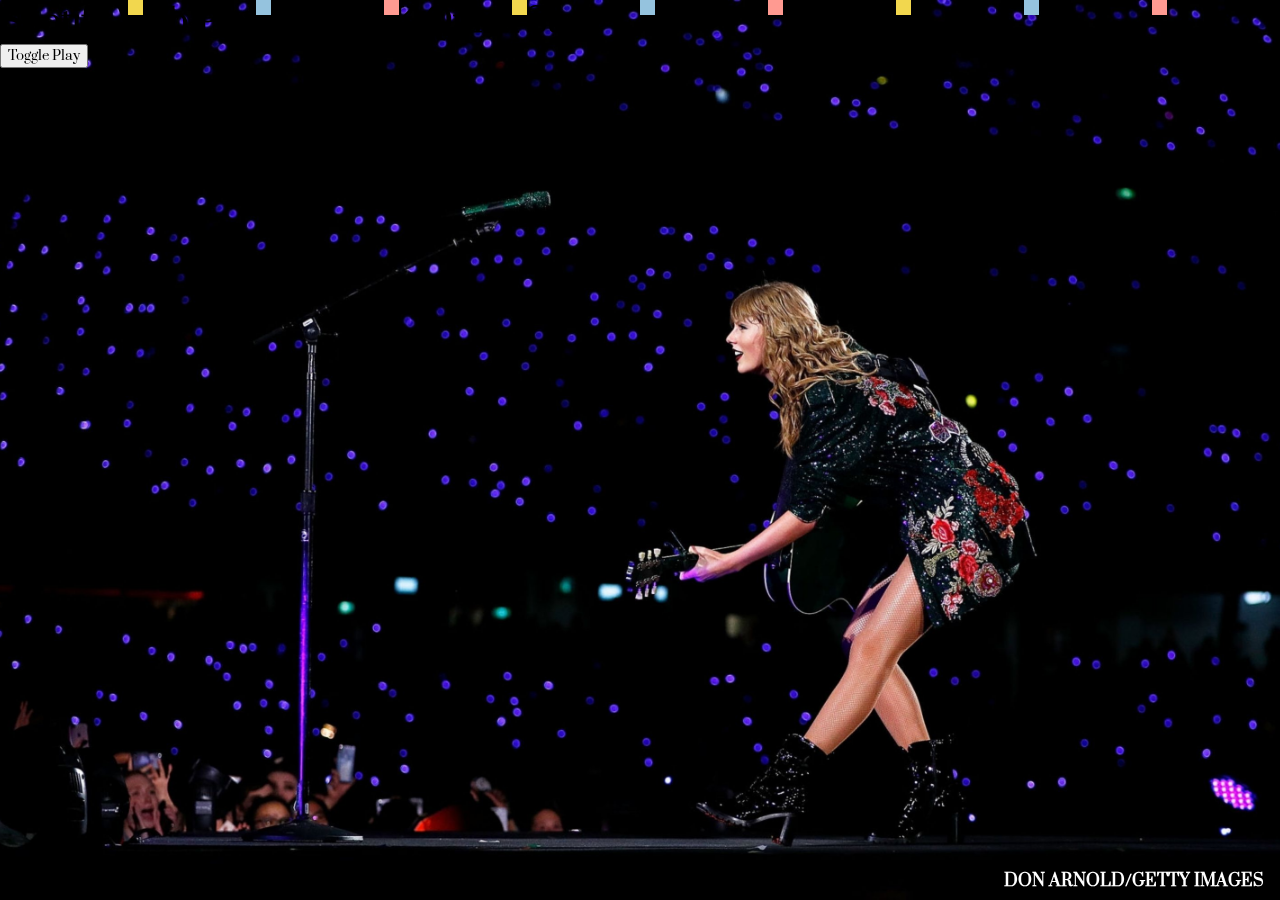
==== index.html @ b920ba3d "Updated styling on landing page. Added confetti feature." ====
<!DOCTYPE html>
<html lang="en">
  <head>
    <meta charset="UTF-8" />
    <meta http-equiv="X-UA-Compatible" content="IE=edge" />
    <meta name="viewport" content="width=device-width, initial-scale=1.0" />
    <link rel="preconnect" href="https://fonts.googleapis.com">
<link rel="preconnect" href="https://fonts.gstatic.com" crossorigin>
<link href="https://fonts.googleapis.com/css2?family=Prata&display=swap" rel="stylesheet">
    <link rel="stylesheet" href="assets/css/style.css" />
    <link rel="stylesheet" href='assets/css/button.css'>
    <title>Document</title>
  </head>
  <body>
    <div class="hero">
    <div class="overlay-container">
      <div class="confetti"></div>
      <div class="confetti"></div><div class="confetti"></div>
      <div class="confetti"></div>
      <div class="confetti"></div>
      <div class="confetti"></div>
      <div class="confetti"></div>
      <div class="confetti"></div>
      <div class="confetti"></div>

   
        <h1 class="spotify">Spotify Web Playback SDK Quick Start</h1>
        <div> <button id="togglePlay">Toggle Play</button></div>
      <div class="container">
      <div class="container1"><p id="clock"></p>
     
  

    </div>
  </div>
      <h4 class="credit-line">DON ARNOLD/GETTY IMAGES</h4>
    </div>
  </div>
</div>
    <script src="https://sdk.scdn.co/spotify-player.js"></script>
    <script src="/script.js"></script>
 
  </body>
</html>
---- assets/css/style.css ----
* {
    width: auto;
    margin: 0; 
    font-family: 'Prata', serif;
}


.hero {
    background-image: url(/assets/images/tay.jpg);
    height: 100vh;
    background-position: center;
    background-size: cover;
    background-repeat: no-repeat;
    position: relative;
}

.overlay-container {
    position: fixed;
    top: 0;
    left: 0;
    width: 100%;
    height: 100%;
    z-index: 999; /* Set a high z-index to ensure it appears on top */
  }

.container {
    display: flex;
    flex-direction: row;
    justify-content: center;
    align-items: center;
    width: 100%;
}

#clock {
    color: white;
    font-size: 50px;
    font-weight: bold;
    position: absolute;
    bottom: 70px;
    left: 33px;
}

.credit-line {
    color: white;
    position: absolute;
    bottom: 8px;
    right: 16px;
}

/* add media query for footer text */
---- assets/css/button.css ----
.container {
            position: absolute;
            height: 100vh;
            width: 100vh;
        }

        .confetti {
          width: 15px;
          height: 15px;
          background-color: #f2d74e;
          position: absolute;
          left: 50%;
          animation: confetti 5s ease-in-out -2s infinite;
          transform-origin: left top;
        }
        .confetti:nth-child(1) {
          background-color: #f2d74e; left: 10%; animation-delay: 0;
        }
        .confetti:nth-child(2) {
          background-color: #95c3de; left: 20%; animation-delay: -5s;
        }
        .confetti:nth-child(3) {
          background-color: #ff9a91; left: 30%; animation-delay: -3s;
        }
        .confetti:nth-child(4) {
          background-color: #f2d74e; left: 40%; animation-delay: -2.5s;
        }
        .confetti:nth-child(5) {
          background-color: #95c3de; left: 50%; animation-delay: -4s;
        }
        .confetti:nth-child(6) {
          background-color: #ff9a91; left: 60%; animation-delay: -6s;
        }
        .confetti:nth-child(7) {
          background-color: #f2d74e; left: 70%; animation-delay: -1.5s;
        }
        .confetti:nth-child(8) {
          background-color: #95c3de; left: 80%; animation-delay: -2s;
        }
        .confetti:nth-child(9) {
          background-color: #ff9a91; left: 90%; animation-delay: -3.5s;
        }
        .confetti:nth-child(10) {
          background-color: #f2d74e; left: 100%; animation-delay: -2.5s;
        }

        @keyframes confetti {
          0% { transform: rotateZ(15deg) rotateY(0deg) translate(0,0); }
          25% { transform: rotateZ(5deg) rotateY(360deg) translate(-5vw,20vh); }
          50% { transform: rotateZ(15deg) rotateY(720deg) translate(5vw,60vh); }
          75% { transform: rotateZ(5deg) rotateY(1080deg) translate(-10vw,80vh); }
          100% { transform: rotateZ(15deg) rotateY(1440deg) translate(10vw,110vh); }
        }
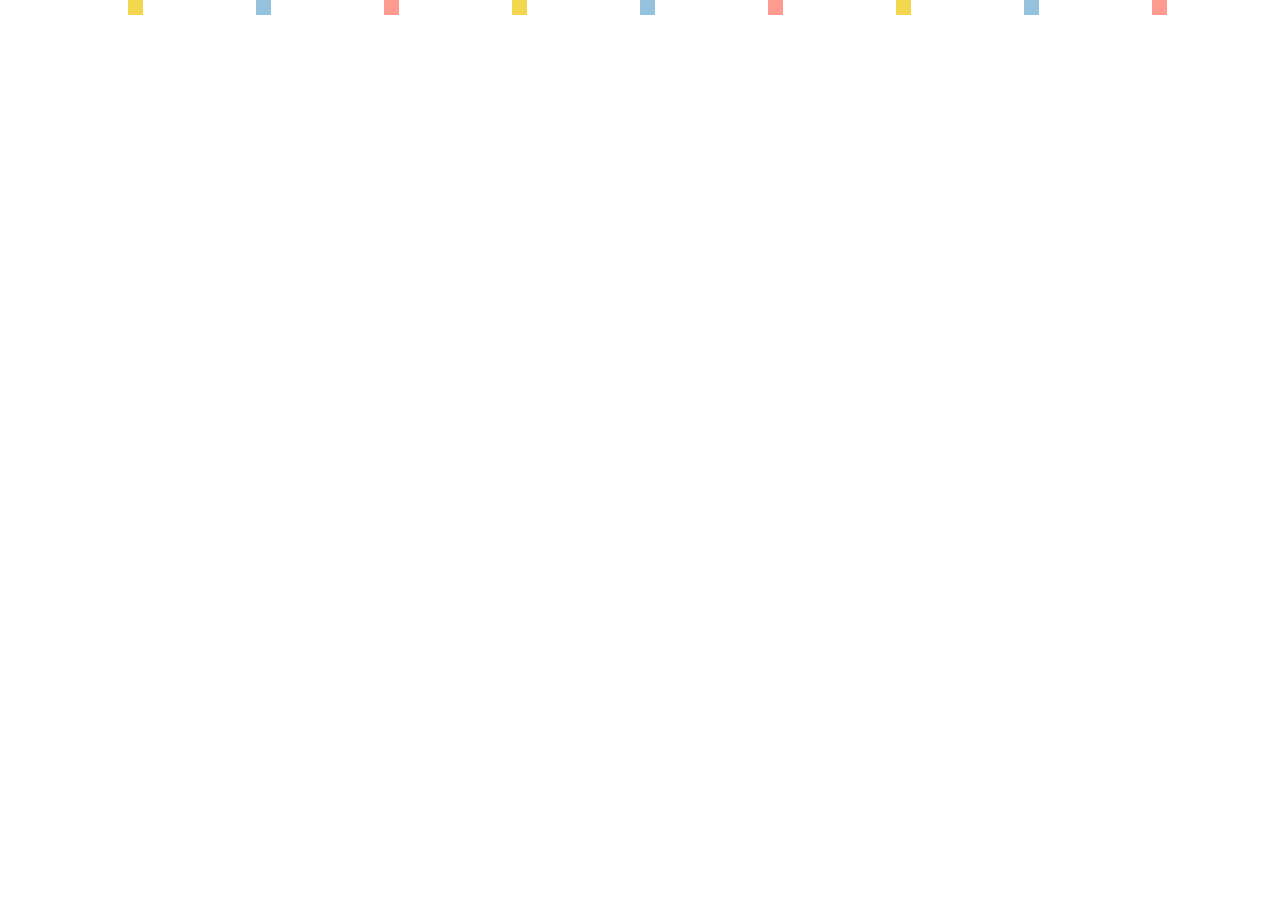
==== commit c147f23e: "Fixing bug" ====
--- a/index.html
+++ b/index.html
@@ -24,8 +24,8 @@
       <div class="confetti"></div>
 
    
-        <h1 class="spotify">Spotify Web Playback SDK Quick Start</h1>
-        <div> <button id="togglePlay">Toggle Play</button></div>
+        <!-- <h1 class="spotify">Spotify Web Playback SDK Quick Start</h1>
+        <div> <button id="togglePlay">Toggle Play</button></div> -->
       <div class="container">
       <div class="container1"><p id="clock"></p>
      
@@ -37,7 +37,7 @@
     </div>
   </div>
 </div>
-    <script src="https://sdk.scdn.co/spotify-player.js"></script>
+    <!-- <script src="https://sdk.scdn.co/spotify-player.js"></script> -->
     <script src="/script.js"></script>
  
   </body>
--- a/assets/css/style.css
+++ b/assets/css/style.css
@@ -6,7 +6,7 @@
 
 
 .hero {
-    background-image: url(/assets/images/tay.jpg);
+    background-image: url(https://user-images.githubusercontent.com/110498167/226140597-3be3420d-e494-4b88-aaaf-a81e380fc5d2.jpg);
     height: 100vh;
     background-position: center;
     background-size: cover;
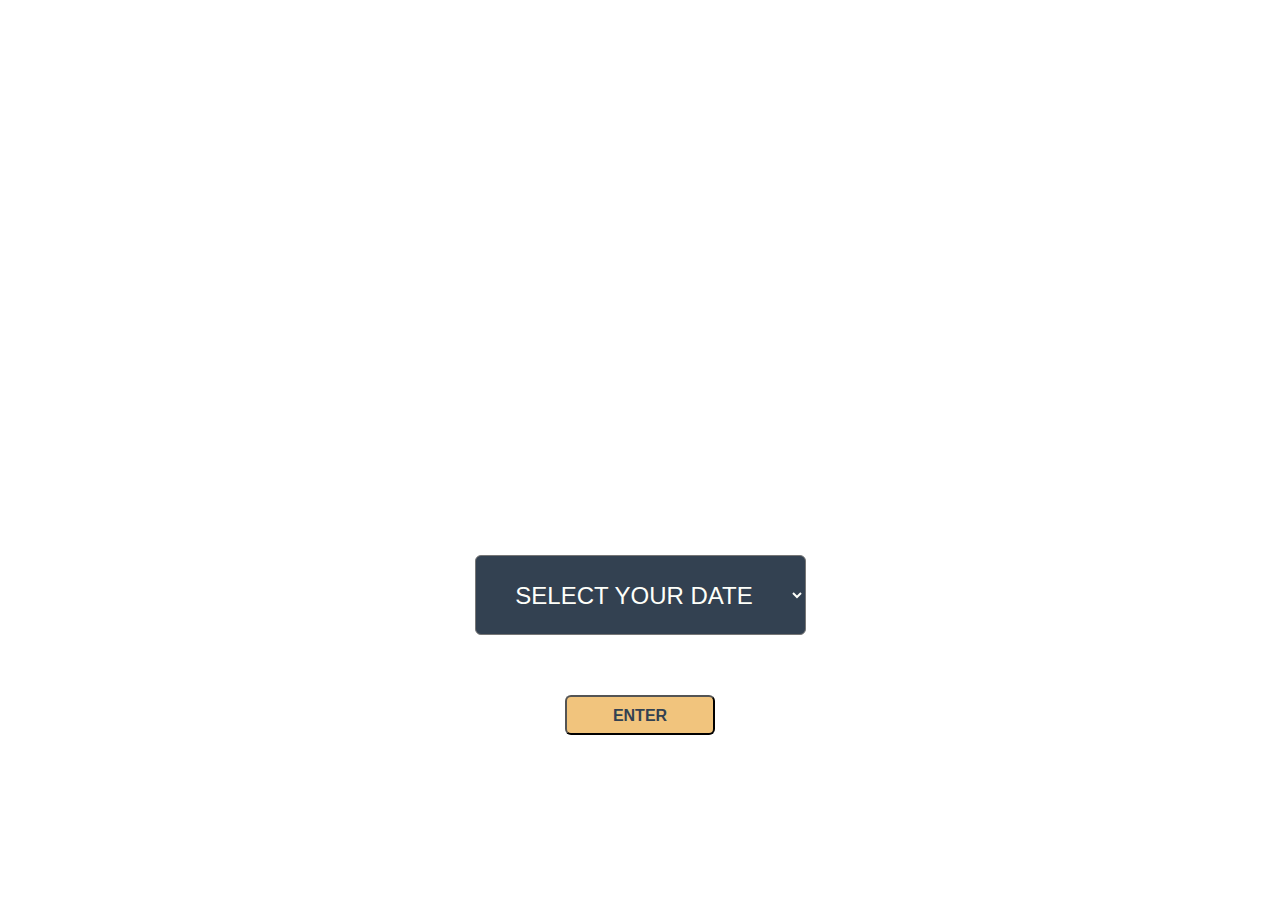
==== commit 4a793eec: "Pathing fix" ====
--- a/index.html
+++ b/index.html
@@ -1,44 +1,84 @@
 <!DOCTYPE html>
 <html lang="en">
-  <head>
-    <meta charset="UTF-8" />
-    <meta http-equiv="X-UA-Compatible" content="IE=edge" />
-    <meta name="viewport" content="width=device-width, initial-scale=1.0" />
+<head>
+    <meta charset="UTF-8">
+    <meta http-equiv="X-UA-Compatible" content="IE=edge">
+    <meta name="viewport" content="width=device-width, initial-scale=1.0">
     <link rel="preconnect" href="https://fonts.googleapis.com">
 <link rel="preconnect" href="https://fonts.gstatic.com" crossorigin>
 <link href="https://fonts.googleapis.com/css2?family=Prata&display=swap" rel="stylesheet">
-    <link rel="stylesheet" href="assets/css/style.css" />
-    <link rel="stylesheet" href='assets/css/button.css'>
-    <title>Document</title>
-  </head>
-  <body>
-    <div class="hero">
-    <div class="overlay-container">
-      <div class="confetti"></div>
-      <div class="confetti"></div><div class="confetti"></div>
-      <div class="confetti"></div>
-      <div class="confetti"></div>
-      <div class="confetti"></div>
-      <div class="confetti"></div>
-      <div class="confetti"></div>
-      <div class="confetti"></div>
-
+    <link rel="stylesheet" href='assets/css/landing.css'>
    
-        <!-- <h1 class="spotify">Spotify Web Playback SDK Quick Start</h1>
-        <div> <button id="togglePlay">Toggle Play</button></div> -->
-      <div class="container">
-      <div class="container1"><p id="clock"></p>
-     
-  
-
+    <title>Tay Calendar</title>
+</head>
+<body>
+    <div id="hero2">
+        <form id="date-select" class='select-grp'>            
+            <select id="dropdown-content">
+                <option value="">SELECT YOUR DATE</option>
+                <option value="Mar 17, 2023 00:00:00">Glendale, AZ - 03/17</option>
+                <option value="Mar 18, 2023 00:00:00">Glendale, AZ - 03/18</option>
+                <option value="Mar 24, 2023 00:00:00">Las Vegas, NV - 03/24</option>
+                <option value="Mar 25, 2023 00:00:00">Las Vegas, NV - 03/25</option>
+                <option value="Apr 01, 2023 00:00:00">Arlington, TX - 04/01</option>
+                <option value="Apr 02, 2023 00:00:00">Arlington, TX - 04/02</option>
+                <option value="Apr 13, 2023 00:00:00">Tampa, FL - 04/13</option>
+                <option value="Apr 14, 2023 00:00:00">Tampa, FL - 04/14</option>
+                <option value="Apr 15, 2023 00:00:00">Tampa, FL - 04/15</option>
+                <option value="Apr 21, 2023 00:00:00">Houston, TX - 04/21</option>
+                <option value="Apr 22, 2023 00:00:00">Houston, TX - 04/22</option>
+                <option value="Apr 23, 2023 00:00:00">Houston, TX - 04/23</option>
+                <option value="Apr 28, 2023 00:00:00">Atlanta, GA - 04/28</option>
+                <option value="Apr 29, 2023 00:00:00">Atlanta, GA - 04/29</option>
+                <option value="Apr 30, 2023 00:00:00">Atlanta, GA - 04/30</option>
+                <option value="May 05, 2023 00:00:00">Nashville, TN - 05/05</option>
+                <option value="May 06, 2023 00:00:00">Nashville, TN - 05/06</option>
+                <option value="May 07, 2023 00:00:00">Nashville, TN - 05/07</option>
+                <option value="May 12, 2023 00:00:00">Philadelphia, PA - 05/12</option>
+                <option value="May 13, 2023 00:00:00">Philadelphia, PA - 05/13</option>
+                <option value="May 14, 2023 00:00:00">Philadelphia, PA - 05/14</option>
+                <option value="May 19, 2023 00:00:00">Foxborough, MA - 05/19</option>
+                <option value="May 20, 2023 00:00:00">Foxborough, MA - 05/20</option>
+                <option value="May 21, 2023 00:00:00">Foxborough, MA - 05/21</option>
+                <option value="May 26, 2023 00:00:00">East Rutherford, NJ - 05/26</option>
+                <option value="May 27, 2023 00:00:00">East Rutherford, NJ - 05/27</option>
+                <option value="May 28, 2023 00:00:00">East Rutherford, NJ - 05/28</option>
+                <option value="Jun 02, 2023 00:00:00">Chicago, IL - 06/02</option>
+                <option value="Jun 03, 2023 00:00:00">Chicago, IL - 06/03</option>
+                <option value="Jun 04, 2023 00:00:00">Chicago, IL - 06/04</option>
+                <option value="Jun 09, 2023 00:00:00">Detroit, MI - 06/09</option>
+                <option value="Jun 10, 2023 00:00:00">Detroit, MI - 06/10</option>
+                <option value="Jun 16, 2023 00:00:00">Pittsburgh, PA - 06/16</option>
+                <option value="Jun 17, 2023 00:00:00">Pittsburgh, PA - 06/17</option>
+                <option value="Jun 23, 2023 00:00:00">Minneapolis, MN - 06/23</option>
+                <option value="Jun 24, 2023 00:00:00">Minneapolis, MN - 06/24</option>
+                <option value="Jun 30, 2023 00:00:00">Cincinnati, OH - 06/30</option>
+                <option value="Jul 01, 2023 00:00:00">Cincinnati, OH - 07/01</option>
+                <option value="Jul 07, 2023 00:00:00">Kansas City, MO - 07/07</option>
+                <option value="Jul 08, 2023 00:00:00">Kansas City, MO - 07/08</option>
+                <option value="Jul 14, 2023 00:00:00">Denver, CO - 07/14</option>
+                <option value="Jul 15, 2023 00:00:00">Denver, CO - 07/15</option>
+                <option value="Jul 22, 2023 00:00:00">Seattle, WA - 07/22</option>
+                <option value="Jul 23, 2023 00:00:00">Seattle, WA - 07/23</option>
+                <option value="Jul 28, 2023 00:00:00">Santa Clara, CA - 07/28</option>
+                <option value="Jul 29, 2023 00:00:00">Santa Clara, CA - 07/29</option>
+                <option value="Aug 03, 2023 00:00:00">Los Angeles, CA - 08/03</option>
+                <option value="Aug 04, 2023 00:00:00">Los Angeles, CA - 08/04</option>
+                <option value="Aug 05, 2023 00:00:00">Los Angeles, CA - 08/05</option>
+                <option value="Aug 08, 2023 00:00:00">Los Angeles, CA - 08/08</option>
+                <option value="Aug 09, 2023 00:00:00">Los Angeles, CA - 08/09</option>
+            </select>
+        
+            <button 
+            id="confetti-btn"
+            type="submit"
+            class="saveDateBtn"
+            onclick="animateButton()" 
+           >
+            ENTER</button>
+   
+        </form>
     </div>
-  </div>
-      <h4 class="credit-line">DON ARNOLD/GETTY IMAGES</h4>
-    </div>
-  </div>
-</div>
-    <!-- <script src="https://sdk.scdn.co/spotify-player.js"></script> -->
-    <script src="/script.js"></script>
- 
-  </body>
-</html>
+</body>
+<script src="/script.js"></script>
+</html>--- a/assets/css/landing.css
+++ b/assets/css/landing.css
@@ -0,0 +1,73 @@
+html, body {
+margin: 0px;
+padding: 0px;
+border: 0px;
+font-family: 'Prata', serif;
+}
+
+#hero2 {
+    background-image: url(https://user-images.githubusercontent.com/110498167/226140503-3d9c7b0b-efe6-47dc-8afc-7bff918f6725.png);
+    height: 100vh;
+    background-position: center;
+    background-size: cover;
+    background-repeat: no-repeat;
+    position: relative;
+}
+
+.spotify {
+    color: red;
+    background-color: white;
+}
+
+.select-grp{
+    display: flex;
+    flex-direction: column;
+    justify-content: center;
+    align-items: center;
+    margin: 0 auto;  
+    height: 100vh; 
+}
+
+select {
+    margin-bottom: 10px;
+    margin-top: 450px;
+}
+
+option {
+    text-align: center;
+    font-size: 18px;
+    cursor: pointer;
+}
+
+#dropdown-content {
+    background-color: #334151;
+    border-radius: 6px;
+    padding: 8px;
+    height: 80px;
+    font-size: 24px;
+    color: #FEFFFA;
+    cursor: pointer;
+}
+
+.saveDateBtn {
+    display: block;
+    background-color: #f1c47d;
+    color: #334151;
+    width: 150px;
+    height: 40px;
+    border-radius: 6px;
+    margin-top: 50px;
+    margin-bottom: 60px;
+    padding: 10px;
+    text-align: center;
+    cursor: pointer;
+    font-size: 16px;
+    font-weight: bold;
+}
+
+.saveDateBtn:hover {
+    background-color: #eea135;
+    color: #FEFFFA;
+    border-color: #FEFFFA;
+}
+
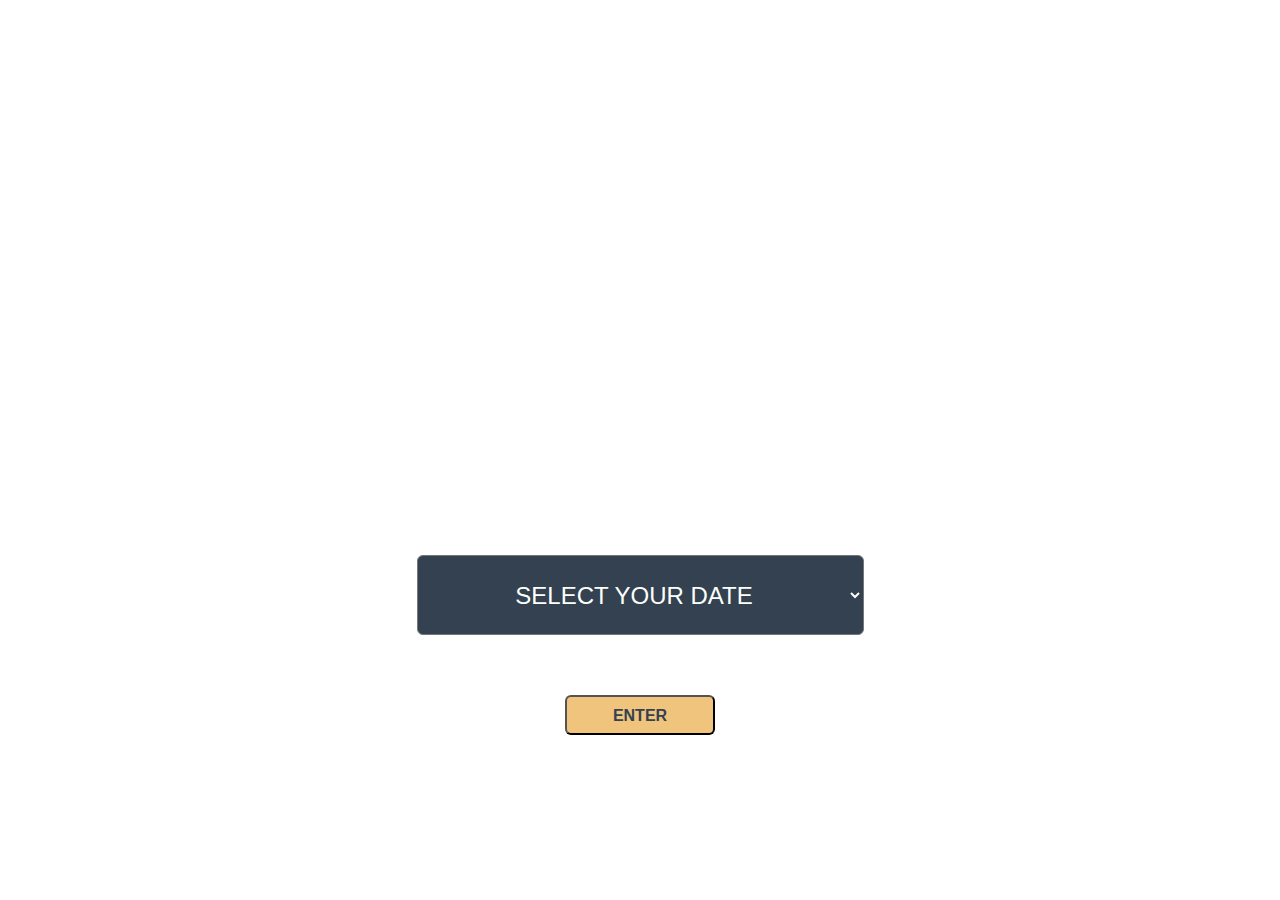
==== commit 4a0ff0e2: "Updated list with international dates. Removed past dates from first leg. Updated clock page picture" ====
--- a/index.html
+++ b/index.html
@@ -16,69 +16,101 @@
         <form id="date-select" class='select-grp'>            
             <select id="dropdown-content">
                 <option value="">SELECT YOUR DATE</option>
-                <option value="Mar 17, 2023 00:00:00">Glendale, AZ - 03/17</option>
-                <option value="Mar 18, 2023 00:00:00">Glendale, AZ - 03/18</option>
-                <option value="Mar 24, 2023 00:00:00">Las Vegas, NV - 03/24</option>
-                <option value="Mar 25, 2023 00:00:00">Las Vegas, NV - 03/25</option>
-                <option value="Apr 01, 2023 00:00:00">Arlington, TX - 04/01</option>
-                <option value="Apr 02, 2023 00:00:00">Arlington, TX - 04/02</option>
-                <option value="Apr 13, 2023 00:00:00">Tampa, FL - 04/13</option>
-                <option value="Apr 14, 2023 00:00:00">Tampa, FL - 04/14</option>
-                <option value="Apr 15, 2023 00:00:00">Tampa, FL - 04/15</option>
-                <option value="Apr 21, 2023 00:00:00">Houston, TX - 04/21</option>
-                <option value="Apr 22, 2023 00:00:00">Houston, TX - 04/22</option>
-                <option value="Apr 23, 2023 00:00:00">Houston, TX - 04/23</option>
-                <option value="Apr 28, 2023 00:00:00">Atlanta, GA - 04/28</option>
-                <option value="Apr 29, 2023 00:00:00">Atlanta, GA - 04/29</option>
-                <option value="Apr 30, 2023 00:00:00">Atlanta, GA - 04/30</option>
-                <option value="May 05, 2023 00:00:00">Nashville, TN - 05/05</option>
-                <option value="May 06, 2023 00:00:00">Nashville, TN - 05/06</option>
-                <option value="May 07, 2023 00:00:00">Nashville, TN - 05/07</option>
-                <option value="May 12, 2023 00:00:00">Philadelphia, PA - 05/12</option>
-                <option value="May 13, 2023 00:00:00">Philadelphia, PA - 05/13</option>
-                <option value="May 14, 2023 00:00:00">Philadelphia, PA - 05/14</option>
-                <option value="May 19, 2023 00:00:00">Foxborough, MA - 05/19</option>
-                <option value="May 20, 2023 00:00:00">Foxborough, MA - 05/20</option>
-                <option value="May 21, 2023 00:00:00">Foxborough, MA - 05/21</option>
-                <option value="May 26, 2023 00:00:00">East Rutherford, NJ - 05/26</option>
-                <option value="May 27, 2023 00:00:00">East Rutherford, NJ - 05/27</option>
-                <option value="May 28, 2023 00:00:00">East Rutherford, NJ - 05/28</option>
-                <option value="Jun 02, 2023 00:00:00">Chicago, IL - 06/02</option>
-                <option value="Jun 03, 2023 00:00:00">Chicago, IL - 06/03</option>
-                <option value="Jun 04, 2023 00:00:00">Chicago, IL - 06/04</option>
-                <option value="Jun 09, 2023 00:00:00">Detroit, MI - 06/09</option>
-                <option value="Jun 10, 2023 00:00:00">Detroit, MI - 06/10</option>
-                <option value="Jun 16, 2023 00:00:00">Pittsburgh, PA - 06/16</option>
-                <option value="Jun 17, 2023 00:00:00">Pittsburgh, PA - 06/17</option>
-                <option value="Jun 23, 2023 00:00:00">Minneapolis, MN - 06/23</option>
-                <option value="Jun 24, 2023 00:00:00">Minneapolis, MN - 06/24</option>
-                <option value="Jun 30, 2023 00:00:00">Cincinnati, OH - 06/30</option>
-                <option value="Jul 01, 2023 00:00:00">Cincinnati, OH - 07/01</option>
-                <option value="Jul 07, 2023 00:00:00">Kansas City, MO - 07/07</option>
-                <option value="Jul 08, 2023 00:00:00">Kansas City, MO - 07/08</option>
-                <option value="Jul 14, 2023 00:00:00">Denver, CO - 07/14</option>
-                <option value="Jul 15, 2023 00:00:00">Denver, CO - 07/15</option>
-                <option value="Jul 22, 2023 00:00:00">Seattle, WA - 07/22</option>
-                <option value="Jul 23, 2023 00:00:00">Seattle, WA - 07/23</option>
-                <option value="Jul 28, 2023 00:00:00">Santa Clara, CA - 07/28</option>
-                <option value="Jul 29, 2023 00:00:00">Santa Clara, CA - 07/29</option>
-                <option value="Aug 03, 2023 00:00:00">Los Angeles, CA - 08/03</option>
-                <option value="Aug 04, 2023 00:00:00">Los Angeles, CA - 08/04</option>
-                <option value="Aug 05, 2023 00:00:00">Los Angeles, CA - 08/05</option>
-                <option value="Aug 08, 2023 00:00:00">Los Angeles, CA - 08/08</option>
-                <option value="Aug 09, 2023 00:00:00">Los Angeles, CA - 08/09</option>
+                <option value="">SELECT YOUR DATE</option>
+                
+                <option value="Nov 9, 2023 00:00:00">Buenos Aires, Argentina - 11/09/23</option>
+                <option value="Nov 10, 2023 00:00:00">Buenos Aires, Argentina - 11/10/23</option>
+                <option value="Nov 11, 2023 00:00:00">Buenos Aires, Argentina - 11/11/23</option>
+                <option value="Nov 17, 2023 00:00:00">Rio De Janeiro, Brazil - 11/17/23</option>
+                <option value="Nov 18, 2023 00:00:00">Rio De Janeiro, Brazil - 11/18/23</option>
+                <option value="Nov 19, 2023 00:00:00">Rio De Janeiro, Brazil - 11/19/23</option>
+                <option value="Nov 24, 2023 00:00:00">São Paulo, Brazil - 11/24/23</option>
+                <option value="Nov 25, 2023 00:00:00">São Paulo, Brazil - 11/25/23</option>
+                <option value="Nov 26, 2023 00:00:00">São Paulo, Brazil - 11/26/23</option>
+                <option value="Feb 7, 2024 00:00:00">Tokyo, Japan - 02/07/24</option>
+                <option value="Feb 8, 2024 00:00:00">Tokyo, Japan - 02/08/24</option>
+                <option value="Feb 9, 2024 00:00:00">Tokyo, Japan - 02/09/24</option>
+                <option value="Feb 10, 2024 00:00:00">Tokyo, Japan - 02/10/24</option>
+                <option value="Feb 16, 2024 00:00:00">Melbourne, Australia - 02/16/24</option>
+                <option value="Feb 17, 2024 00:00:00">Melbourne, Australia - 02/17/24</option>
+                <option value="Feb 18, 2024 00:00:00">Melbourne, Australia - 02/18/24</option>
+                <option value="Feb 23, 2024 00:00:00">Sydney, Australia - 02/23/24</option>
+                <option value="Feb 24, 2024 00:00:00">Sydney, Australia - 02/24/24</option>
+                <option value="Feb 25, 2024 00:00:00">Sydney, Australia - 02/25/24</option>
+                <option value="Feb 26, 2024 00:00:00">Sydney, Australia - 02/26/24</option>
+                <option value="Mar 2, 2024 00:00:00">Singapore, SG - 03/02/24</option>
+                <option value="Mar 3, 2024 00:00:00">Singapore, SG - 03/03/24</option>
+                <option value="Mar 4, 2024 00:00:00">Singapore, SG - 03/04/24</option>
+                <option value="Mar 7, 2024 00:00:00">Singapore, SG - 03/07/24</option>
+                <option value="Mar 8, 2024 00:00:00">Singapore, SG - 03/08/24</option>
+                <option value="Mar 9, 2024 00:00:00">Singapore, SG - 03/09/24</option>
+                <option value="May 9, 2024 00:00:00">Paris, France - 05/09/24</option>
+                <option value="May 10, 2024 00:00:00">Paris, France - 05/10/24</option>
+                <option value="May 11, 2024 00:00:00">Paris, France - 05/11/24</option>
+                <option value="May 12, 2024 00:00:00">Paris, France - 05/12/24</option>
+                <option value="May 17, 2024 00:00:00">Stockholm, Sweden - 05/17/24</option>
+                <option value="May 18, 2024 00:00:00">Stockholm, Sweden - 05/18/24</option>
+                <option value="May 19, 2024 00:00:00">Stockholm, Sweden - 05/19/24</option>
+                <option value="May 24, 2024 00:00:00">Lisbon, Portugal - 05/24/24</option>
+                <option value="May 25, 2024 00:00:00">Lisbon, Portugal - 05/25/24</option>
+                <option value="May 30, 2024 00:00:00">Madrid, Spain - 05/30/24</option>
+                <option value="Jun 2, 2024 00:00:00">Lyon, France - 06/02/24</option>
+                <option value="Jun 3, 2024 00:00:00">Lyon, France - 06/03/24</option>
+                <option value="Jun 7, 2024 00:00:00">Edinburgh, United Kingdom - 06/07/24</option>
+                <option value="Jun 8, 2024 00:00:00">Edinburgh, United Kingdom - 06/08/24</option>
+                <option value="Jun 9, 2024 00:00:00">Edinburgh, United Kingdom - 06/09/24</option>
+                <option value="Jun 13, 2024 00:00:00">Liverpool, United Kingdom - 06/13/24</option>
+                <option value="Jun 14, 2024 00:00:00">Liverpool, United Kingdom - 06/14/24</option>
+                <option value="Jun 15, 2024 00:00:00">Liverpool, United Kingdom - 06/15/24</option>
+                <option value="Jun 18, 2024 00:00:00">Cardiff, United Kingdom - 06/18/24</option>
+                <option value="Jun 21, 2024 00:00:00">London, United Kingdom - 06/21/24</option>
+                <option value="Jun 22, 2024 00:00:00">London, United Kingdom - 06/22/24</option>
+                <option value="Jun 23, 2024 00:00:00">London, United Kingdom - 06/23/24</option>
+                <option value="Jun 28, 2024 00:00:00">Dublin, Ireland - 06/28/24</option>
+                <option value="Jun 29, 2024 00:00:00">Dublin, Ireland - 06/29/24</option>
+                <option value="Jun 30, 2024 00:00:00">Dublin, Ireland - 06/30/24</option>
+                <option value="Jul 4, 2024 00:00:00">Amsterdam, Netherlands - 07/04/24</option>
+                <option value="Jul 5, 2024 00:00:00">Amsterdam, Netherlands - 07/05/24</option>
+                <option value="Jul 6, 2024 00:00:00">Amsterdam, Netherlands - 07/06/24</option>
+                <option value="Jul 9, 2024 00:00:00">Zürich, Switzerland - 07/09/24</option>
+                <option value="Jul 10, 2024 00:00:00">Zürich, Switzerland - 07/10/24</option>
+                <option value="Jul 13, 2024 00:00:00">Milan, Italy - 07/13/24</option>
+                <option value="Jul 14, 2024 00:00:00">Milan, Italy - 07/14/24</option>
+                <option value="Jul 17, 2024 00:00:00">Gelsenkirchen, Germany - 07/17/24</option>
+                <option value="Jul 18, 2024 00:00:00">Gelsenkirchen, Germany - 07/18/24</option>
+                <option value="Jul 19, 2024 00:00:00">Gelsenkirchen, Germany - 07/19/24</option>
+                <option value="Jul 23, 2024 00:00:00">Hamburg, Germany - 07/23/24</option>
+                <option value="Jul 24, 2024 00:00:00">Hamburg, Germany - 07/24/24</option>
+                <option value="Jul 27, 2024 00:00:00">Munich, Germany - 07/27/24</option>
+                <option value="Jul 28, 2024 00:00:00">Munich, Germany - 07/28/24</option>
+                <option value="Aug 1, 2024 00:00:00">Warsaw, Poland - 08/01/24</option>
+                <option value="Aug 2, 2024 00:00:00">Warsaw, Poland - 08/02/24</option>
+                <option value="Aug 3, 2024 00:00:00">Warsaw, Poland - 08/03/24</option>
+                <option value="Aug 8, 2024 00:00:00">Vienna, Austria - 08/08/24</option>
+                <option value="Aug 9, 2024 00:00:00">Vienna, Austria - 08/09/24</option>
+                <option value="Aug 10, 2024 00:00:00">Vienna, Austria - 08/10/24</option>
+                <option value="Aug 15, 2024 00:00:00">London, United Kingdom - 08/15/24</option>
+                <option value="Aug 16, 2024 00:00:00">London, United Kingdom - 08/16/24</option>
+                <option value="Aug 17, 2024 00:00:00">London, United Kingdom - 08/17/24</option>
+                <option value="Nov 14, 2024 00:00:00">Toronto, ON - 11/14/24</option>
+                <option value="Nov 15, 2024 00:00:00">Toronto, ON - 11/15/24</option>
+                <option value="Nov 16, 2024 00:00:00">Toronto, ON - 11/16/24</option>
+                <option value="Nov 21, 2024 00:00:00">Toronto, ON - 11/21/24</option>
+                <option value="Nov 22, 2024 00:00:00">Toronto, ON - 11/22/24</option>
+                <option value="Nov 23, 2024 00:00:00">Toronto, ON - 11/23/24</option>
+            </select>
             </select>
         
             <button 
             id="confetti-btn"
             type="submit"
             class="saveDateBtn"
-            onclick="animateButton()" 
-           >
+            >
             ENTER</button>
    
         </form>
     </div>
+    <script src="script.js"></script>
 </body>
-<script src="/script.js"></script>
+
 </html>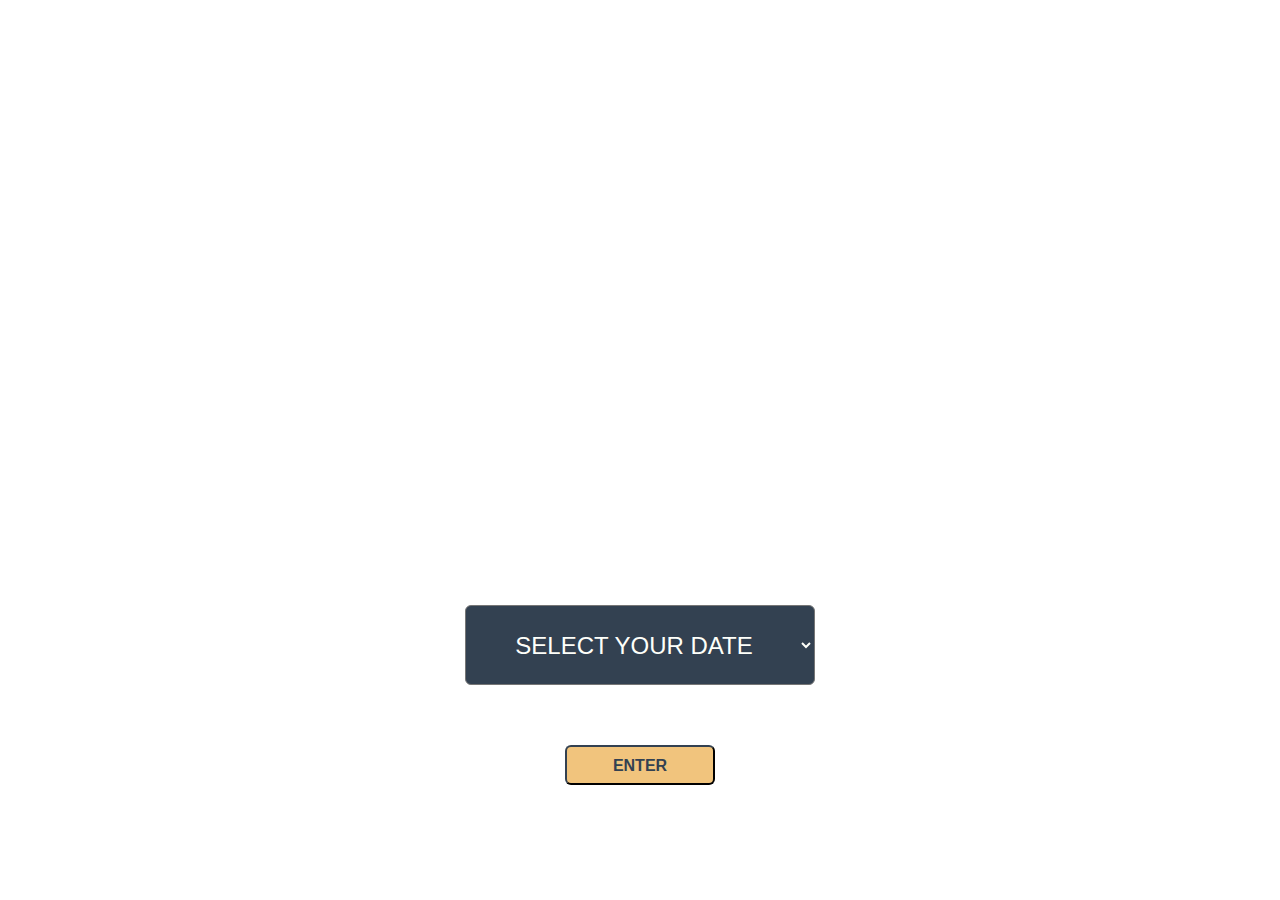
==== commit 8e9ccf5e: "Made responsive. Updated photos. Commented some css for clarity. Updated README" ====
--- a/index.html
+++ b/index.html
@@ -16,82 +16,81 @@
         <form id="date-select" class='select-grp'>            
             <select id="dropdown-content">
                 <option value="">SELECT YOUR DATE</option>
-                <option value="">SELECT YOUR DATE</option>
-                
-                <option value="Nov 9, 2023 00:00:00">Buenos Aires, Argentina - 11/09/23</option>
-                <option value="Nov 10, 2023 00:00:00">Buenos Aires, Argentina - 11/10/23</option>
-                <option value="Nov 11, 2023 00:00:00">Buenos Aires, Argentina - 11/11/23</option>
-                <option value="Nov 17, 2023 00:00:00">Rio De Janeiro, Brazil - 11/17/23</option>
-                <option value="Nov 18, 2023 00:00:00">Rio De Janeiro, Brazil - 11/18/23</option>
-                <option value="Nov 19, 2023 00:00:00">Rio De Janeiro, Brazil - 11/19/23</option>
-                <option value="Nov 24, 2023 00:00:00">São Paulo, Brazil - 11/24/23</option>
-                <option value="Nov 25, 2023 00:00:00">São Paulo, Brazil - 11/25/23</option>
-                <option value="Nov 26, 2023 00:00:00">São Paulo, Brazil - 11/26/23</option>
-                <option value="Feb 7, 2024 00:00:00">Tokyo, Japan - 02/07/24</option>
-                <option value="Feb 8, 2024 00:00:00">Tokyo, Japan - 02/08/24</option>
-                <option value="Feb 9, 2024 00:00:00">Tokyo, Japan - 02/09/24</option>
-                <option value="Feb 10, 2024 00:00:00">Tokyo, Japan - 02/10/24</option>
-                <option value="Feb 16, 2024 00:00:00">Melbourne, Australia - 02/16/24</option>
-                <option value="Feb 17, 2024 00:00:00">Melbourne, Australia - 02/17/24</option>
-                <option value="Feb 18, 2024 00:00:00">Melbourne, Australia - 02/18/24</option>
-                <option value="Feb 23, 2024 00:00:00">Sydney, Australia - 02/23/24</option>
-                <option value="Feb 24, 2024 00:00:00">Sydney, Australia - 02/24/24</option>
-                <option value="Feb 25, 2024 00:00:00">Sydney, Australia - 02/25/24</option>
-                <option value="Feb 26, 2024 00:00:00">Sydney, Australia - 02/26/24</option>
+               
+                <option value="Nov 9, 2023 00:00:00">Buenos Aires, AR - 11/09/23</option>
+                <option value="Nov 10, 2023 00:00:00">Buenos Aires, AR - 11/10/23</option>
+                <option value="Nov 11, 2023 00:00:00">Buenos Aires, AR - 11/11/23</option>
+                <option value="Nov 17, 2023 00:00:00">Rio De Janeiro, BR - 11/17/23</option>
+                <option value="Nov 18, 2023 00:00:00">Rio De Janeiro, BR - 11/18/23</option>
+                <option value="Nov 19, 2023 00:00:00">Rio De Janeiro, BR - 11/19/23</option>
+                <option value="Nov 24, 2023 00:00:00">São Paulo, BR - 11/24/23</option>
+                <option value="Nov 25, 2023 00:00:00">São Paulo, BR - 11/25/23</option>
+                <option value="Nov 26, 2023 00:00:00">São Paulo, BR - 11/26/23</option>
+                <option value="Feb 7, 2024 00:00:00">Tokyo, JP - 02/07/24</option>
+                <option value="Feb 8, 2024 00:00:00">Tokyo, JP- 02/08/24</option>
+                <option value="Feb 9, 2024 00:00:00">Tokyo, JP - 02/09/24</option>
+                <option value="Feb 10, 2024 00:00:00">Tokyo, JP - 02/10/24</option>
+                <option value="Feb 16, 2024 00:00:00">Melbourne, AU - 02/16/24</option>
+                <option value="Feb 17, 2024 00:00:00">Melbourne, AU - 02/17/24</option>
+                <option value="Feb 18, 2024 00:00:00">Melbourne, AU - 02/18/24</option>
+                <option value="Feb 23, 2024 00:00:00">Sydney, AU - 02/23/24</option>
+                <option value="Feb 24, 2024 00:00:00">Sydney, AU - 02/24/24</option>
+                <option value="Feb 25, 2024 00:00:00">Sydney, AU - 02/25/24</option>
+                <option value="Feb 26, 2024 00:00:00">Sydney, AU - 02/26/24</option>
                 <option value="Mar 2, 2024 00:00:00">Singapore, SG - 03/02/24</option>
                 <option value="Mar 3, 2024 00:00:00">Singapore, SG - 03/03/24</option>
                 <option value="Mar 4, 2024 00:00:00">Singapore, SG - 03/04/24</option>
                 <option value="Mar 7, 2024 00:00:00">Singapore, SG - 03/07/24</option>
                 <option value="Mar 8, 2024 00:00:00">Singapore, SG - 03/08/24</option>
                 <option value="Mar 9, 2024 00:00:00">Singapore, SG - 03/09/24</option>
-                <option value="May 9, 2024 00:00:00">Paris, France - 05/09/24</option>
-                <option value="May 10, 2024 00:00:00">Paris, France - 05/10/24</option>
-                <option value="May 11, 2024 00:00:00">Paris, France - 05/11/24</option>
-                <option value="May 12, 2024 00:00:00">Paris, France - 05/12/24</option>
-                <option value="May 17, 2024 00:00:00">Stockholm, Sweden - 05/17/24</option>
-                <option value="May 18, 2024 00:00:00">Stockholm, Sweden - 05/18/24</option>
-                <option value="May 19, 2024 00:00:00">Stockholm, Sweden - 05/19/24</option>
-                <option value="May 24, 2024 00:00:00">Lisbon, Portugal - 05/24/24</option>
-                <option value="May 25, 2024 00:00:00">Lisbon, Portugal - 05/25/24</option>
-                <option value="May 30, 2024 00:00:00">Madrid, Spain - 05/30/24</option>
-                <option value="Jun 2, 2024 00:00:00">Lyon, France - 06/02/24</option>
-                <option value="Jun 3, 2024 00:00:00">Lyon, France - 06/03/24</option>
-                <option value="Jun 7, 2024 00:00:00">Edinburgh, United Kingdom - 06/07/24</option>
-                <option value="Jun 8, 2024 00:00:00">Edinburgh, United Kingdom - 06/08/24</option>
-                <option value="Jun 9, 2024 00:00:00">Edinburgh, United Kingdom - 06/09/24</option>
-                <option value="Jun 13, 2024 00:00:00">Liverpool, United Kingdom - 06/13/24</option>
-                <option value="Jun 14, 2024 00:00:00">Liverpool, United Kingdom - 06/14/24</option>
-                <option value="Jun 15, 2024 00:00:00">Liverpool, United Kingdom - 06/15/24</option>
-                <option value="Jun 18, 2024 00:00:00">Cardiff, United Kingdom - 06/18/24</option>
-                <option value="Jun 21, 2024 00:00:00">London, United Kingdom - 06/21/24</option>
-                <option value="Jun 22, 2024 00:00:00">London, United Kingdom - 06/22/24</option>
-                <option value="Jun 23, 2024 00:00:00">London, United Kingdom - 06/23/24</option>
-                <option value="Jun 28, 2024 00:00:00">Dublin, Ireland - 06/28/24</option>
-                <option value="Jun 29, 2024 00:00:00">Dublin, Ireland - 06/29/24</option>
-                <option value="Jun 30, 2024 00:00:00">Dublin, Ireland - 06/30/24</option>
-                <option value="Jul 4, 2024 00:00:00">Amsterdam, Netherlands - 07/04/24</option>
-                <option value="Jul 5, 2024 00:00:00">Amsterdam, Netherlands - 07/05/24</option>
-                <option value="Jul 6, 2024 00:00:00">Amsterdam, Netherlands - 07/06/24</option>
-                <option value="Jul 9, 2024 00:00:00">Zürich, Switzerland - 07/09/24</option>
-                <option value="Jul 10, 2024 00:00:00">Zürich, Switzerland - 07/10/24</option>
-                <option value="Jul 13, 2024 00:00:00">Milan, Italy - 07/13/24</option>
-                <option value="Jul 14, 2024 00:00:00">Milan, Italy - 07/14/24</option>
-                <option value="Jul 17, 2024 00:00:00">Gelsenkirchen, Germany - 07/17/24</option>
-                <option value="Jul 18, 2024 00:00:00">Gelsenkirchen, Germany - 07/18/24</option>
-                <option value="Jul 19, 2024 00:00:00">Gelsenkirchen, Germany - 07/19/24</option>
-                <option value="Jul 23, 2024 00:00:00">Hamburg, Germany - 07/23/24</option>
-                <option value="Jul 24, 2024 00:00:00">Hamburg, Germany - 07/24/24</option>
-                <option value="Jul 27, 2024 00:00:00">Munich, Germany - 07/27/24</option>
-                <option value="Jul 28, 2024 00:00:00">Munich, Germany - 07/28/24</option>
-                <option value="Aug 1, 2024 00:00:00">Warsaw, Poland - 08/01/24</option>
-                <option value="Aug 2, 2024 00:00:00">Warsaw, Poland - 08/02/24</option>
-                <option value="Aug 3, 2024 00:00:00">Warsaw, Poland - 08/03/24</option>
-                <option value="Aug 8, 2024 00:00:00">Vienna, Austria - 08/08/24</option>
-                <option value="Aug 9, 2024 00:00:00">Vienna, Austria - 08/09/24</option>
-                <option value="Aug 10, 2024 00:00:00">Vienna, Austria - 08/10/24</option>
-                <option value="Aug 15, 2024 00:00:00">London, United Kingdom - 08/15/24</option>
-                <option value="Aug 16, 2024 00:00:00">London, United Kingdom - 08/16/24</option>
-                <option value="Aug 17, 2024 00:00:00">London, United Kingdom - 08/17/24</option>
+                <option value="May 9, 2024 00:00:00">Paris, FR - 05/09/24</option>
+                <option value="May 10, 2024 00:00:00">Paris, FR - 05/10/24</option>
+                <option value="May 11, 2024 00:00:00">Paris, FR - 05/11/24</option>
+                <option value="May 12, 2024 00:00:00">Paris, FR - 05/12/24</option>
+                <option value="May 17, 2024 00:00:00">Stockholm, SE - 05/17/24</option>
+                <option value="May 18, 2024 00:00:00">Stockholm, SE - 05/18/24</option>
+                <option value="May 19, 2024 00:00:00">Stockholm, SE - 05/19/24</option>
+                <option value="May 24, 2024 00:00:00">Lisbon, PT - 05/24/24</option>
+                <option value="May 25, 2024 00:00:00">Lisbon, PT - 05/25/24</option>
+                <option value="May 30, 2024 00:00:00">Madrid, ES - 05/30/24</option>
+                <option value="Jun 2, 2024 00:00:00">Lyon, FR - 06/02/24</option>
+                <option value="Jun 3, 2024 00:00:00">Lyon, FR - 06/03/24</option>
+                <option value="Jun 7, 2024 00:00:00">Edinburgh, UK - 06/07/24</option>
+                <option value="Jun 8, 2024 00:00:00">Edinburgh, UK - 06/08/24</option>
+                <option value="Jun 9, 2024 00:00:00">Edinburgh, UK - 06/09/24</option>
+                <option value="Jun 13, 2024 00:00:00">Liverpool, UK - 06/13/24</option>
+                <option value="Jun 14, 2024 00:00:00">Liverpool, UK - 06/14/24</option>
+                <option value="Jun 15, 2024 00:00:00">Liverpool, UK - 06/15/24</option>
+                <option value="Jun 18, 2024 00:00:00">Cardiff, UK - 06/18/24</option>
+                <option value="Jun 21, 2024 00:00:00">London, UK - 06/21/24</option>
+                <option value="Jun 22, 2024 00:00:00">London, UK - 06/22/24</option>
+                <option value="Jun 23, 2024 00:00:00">London, UK - 06/23/24</option>
+                <option value="Jun 28, 2024 00:00:00">Dublin, IE - 06/28/24</option>
+                <option value="Jun 29, 2024 00:00:00">Dublin, IE - 06/29/24</option>
+                <option value="Jun 30, 2024 00:00:00">Dublin, IE - 06/30/24</option>
+                <option value="Jul 4, 2024 00:00:00">Amsterdam, NL - 07/04/24</option>
+                <option value="Jul 5, 2024 00:00:00">Amsterdam, NL - 07/05/24</option>
+                <option value="Jul 6, 2024 00:00:00">Amsterdam, NL - 07/06/24</option>
+                <option value="Jul 9, 2024 00:00:00">Zürich, CH - 07/09/24</option>
+                <option value="Jul 10, 2024 00:00:00">Zürich, CH - 07/10/24</option>
+                <option value="Jul 13, 2024 00:00:00">Milan, IT - 07/13/24</option>
+                <option value="Jul 14, 2024 00:00:00">Milan, IT - 07/14/24</option>
+                <option value="Jul 17, 2024 00:00:00">Gelsenkirchen, DE - 07/17/24</option>
+                <option value="Jul 18, 2024 00:00:00">Gelsenkirchen, DE - 07/18/24</option>
+                <option value="Jul 19, 2024 00:00:00">Gelsenkirchen, DE - 07/19/24</option>
+                <option value="Jul 23, 2024 00:00:00">Hamburg, DE - 07/23/24</option>
+                <option value="Jul 24, 2024 00:00:00">Hamburg, DE - 07/24/24</option>
+                <option value="Jul 27, 2024 00:00:00">Munich, DE - 07/27/24</option>
+                <option value="Jul 28, 2024 00:00:00">Munich, DE - 07/28/24</option>
+                <option value="Aug 1, 2024 00:00:00">Warsaw, PL - 08/01/24</option>
+                <option value="Aug 2, 2024 00:00:00">Warsaw, PL - 08/02/24</option>
+                <option value="Aug 3, 2024 00:00:00">Warsaw, PL - 08/03/24</option>
+                <option value="Aug 8, 2024 00:00:00">Vienna, AT - 08/08/24</option>
+                <option value="Aug 9, 2024 00:00:00">Vienna, AT- 08/09/24</option>
+                <option value="Aug 10, 2024 00:00:00">Vienna, AT - 08/10/24</option>
+                <option value="Aug 15, 2024 00:00:00">London, UK - 08/15/24</option>
+                <option value="Aug 16, 2024 00:00:00">London, UK - 08/16/24</option>
+                <option value="Aug 17, 2024 00:00:00">London, UK - 08/17/24</option>
                 <option value="Nov 14, 2024 00:00:00">Toronto, ON - 11/14/24</option>
                 <option value="Nov 15, 2024 00:00:00">Toronto, ON - 11/15/24</option>
                 <option value="Nov 16, 2024 00:00:00">Toronto, ON - 11/16/24</option>
--- a/assets/css/landing.css
+++ b/assets/css/landing.css
@@ -1,3 +1,4 @@
+/* Styling for main page */
 html, body {
 margin: 0px;
 padding: 0px;
@@ -14,11 +15,6 @@
     position: relative;
 }
 
-.spotify {
-    color: red;
-    background-color: white;
-}
-
 .select-grp{
     display: flex;
     flex-direction: column;
@@ -30,7 +26,7 @@
 
 select {
     margin-bottom: 10px;
-    margin-top: 450px;
+    margin-top: 550px;
 }
 
 option {
@@ -47,6 +43,7 @@
     font-size: 24px;
     color: #FEFFFA;
     cursor: pointer;
+    max-width: 350px;
 }
 
 .saveDateBtn {
@@ -55,6 +52,7 @@
     color: #334151;
     width: 150px;
     height: 40px;
+    border-color: #334151;
     border-radius: 6px;
     margin-top: 50px;
     margin-bottom: 60px;
@@ -69,5 +67,14 @@
     background-color: #eea135;
     color: #FEFFFA;
     border-color: #FEFFFA;
+    transition: color 0.3s ease;
+    transition: background-color, 0.3s ease;
 }
 
+/* ------------------------------ */
+@media only screen and (max-width: 600px) {
+#hero2 {
+    background-image: url(https://res.cloudinary.com/dlxjksvbc/image/upload/v1696967919/taytay_ac50it.png);
+}
+
+}